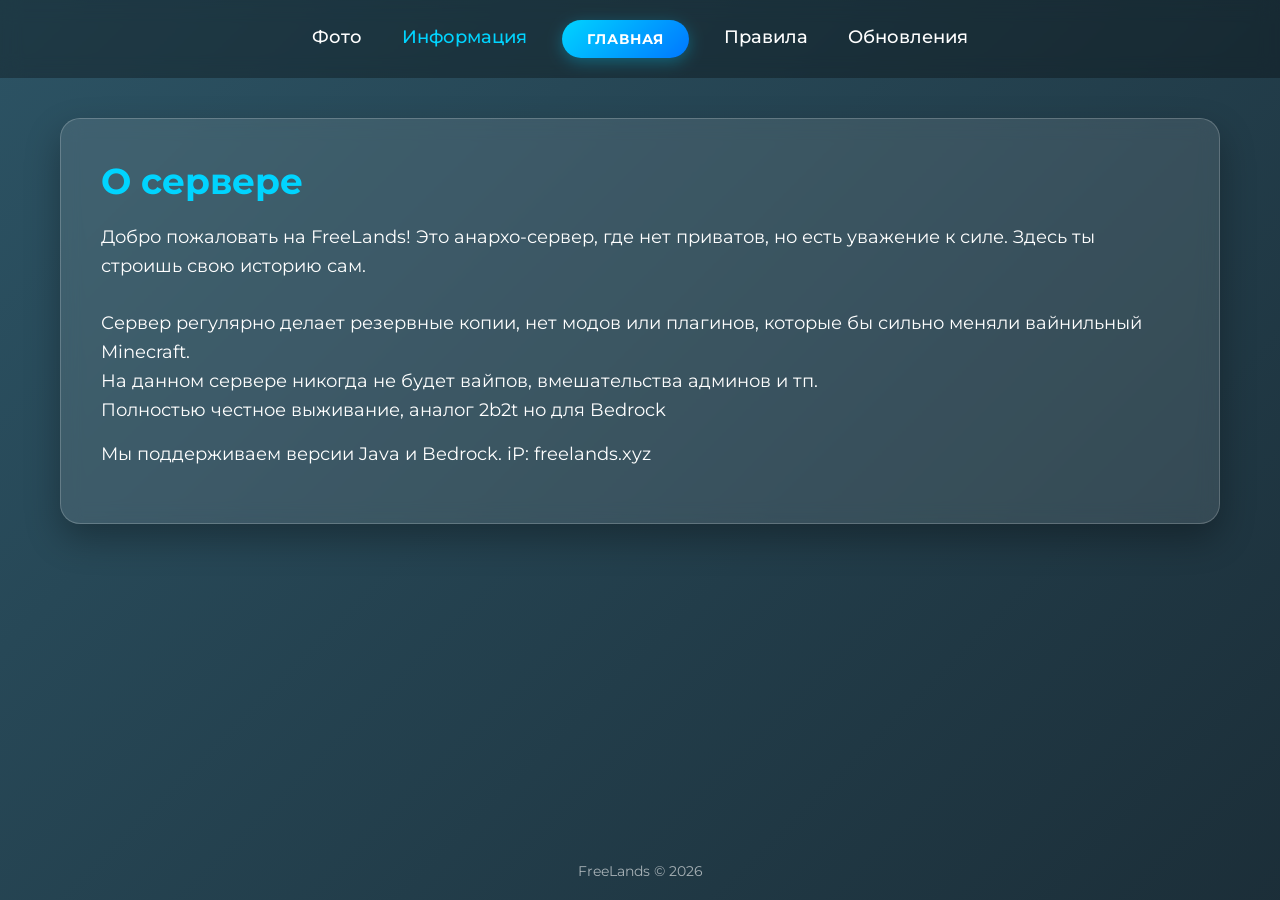
==== info.html @ 564b0689 "Add files via upload" ====
<!DOCTYPE html>
<html lang="ru">
<head>
    <meta charset="UTF-8">
    <title>Информация | FreeLands</title>
    <link rel="stylesheet" href="slaidi.css">
    <link href="https://fonts.googleapis.com/css2?family=Montserrat:wght@300;500;700&display=swap" rel="stylesheet">
</head>
<body>

<header>
    <nav>
        <a href="photo.html">Фото</a>
        <a href="info.html" class="active">Информация</a>
        <a href="index.html" class="home-btn">ГЛАВНАЯ</a>
        <a href="rules.html">Правила</a>
        <a href="update.html">Обновления</a>
    </nav>
</header>

<main>
    <div class="content-box">
        <h1>О сервере</h1>
        <p>
            Добро пожаловать на FreeLands! Это анархо-сервер, где нет приватов, 
            но есть уважение к силе. Здесь ты строишь свою историю сам.<br><br>
            Сервер регулярно делает резервные копии, нет модов или плагинов, которые бы сильно меняли вайнильный Minecraft. <br>
            На данном сервере никогда не будет вайпов, вмешательства админов и тп. <br>
            Полностью честное выживание, аналог 2b2t но для Bedrock
        </p>
        <p>
            Мы поддерживаем версии Java и Bedrock.
            iP: freelands.xyz
        </p>
    </div>
</main>

<footer>FreeLands © 2026</footer>

</body>
</html>
---- slaidi.css ----
/* === ОБНУЛЕНИЕ И БАЗА === */
* {
    margin: 0;
    padding: 0;
    box-sizing: border-box;
}

body {
    font-family: 'Montserrat', sans-serif;
    color: #fff;
    /* Анимированный градиентный фон */
    background: linear-gradient(-45deg, #16222A, #3A6073, #16222A, #2C5364);
    background-size: 400% 400%;
    animation: gradientBG 15s ease infinite;
    min-height: 100vh; /* Чтобы фон был на весь экран */
    display: flex;
    flex-direction: column;
}

/* Анимация фона */
@keyframes gradientBG {
    0% { background-position: 0% 50%; }
    50% { background-position: 100% 50%; }
    100% { background-position: 0% 50%; }
}

/* === НАВИГАЦИЯ (МЕНЮ) === */
header {
    padding: 20px 40px;
    background: rgba(0, 0, 0, 0.3); /* Полупрозрачная полоска */
    backdrop-filter: blur(10px);
    display: flex;
    justify-content: center; /* Меню по центру */
    align-items: center;
    position: sticky;
    top: 0;
    z-index: 100;
}

nav a {
    color: #fff;
    text-decoration: none;
    margin: 0 20px;
    font-size: 18px;
    font-weight: 500;
    padding-bottom: 5px;
    position: relative;
    transition: 0.3s;
}

nav a:hover, nav a.active {
    color: #00d4ff;
}

/* Полоска под ссылкой при наведении */
nav a::after {
    content: '';
    position: absolute;
    width: 0;
    height: 2px;
    bottom: 0;
    left: 0;
    background-color: #00d4ff;
    transition: width 0.3s;
}
nav a:hover::after {
    width: 100%;
}

/* === ОСНОВНОЙ КОНТЕЙНЕР === */
main {
    flex: 1; /* Растягивает контент, прижимая футер вниз */
    max-width: 1200px;
    margin: 40px auto;
    padding: 0 20px;
    width: 100%;
}

/* === СТИЛЬ ДЛЯ ТЕКСТОВЫХ СТРАНИЦ (СТЕКЛО) === */
.content-box {
    background: rgba(255, 255, 255, 0.1); /* Прозрачный белый */
    backdrop-filter: blur(10px); /* Размытие фона под блоком */
    border-radius: 20px;
    padding: 40px;
    border: 1px solid rgba(255, 255, 255, 0.2);
    box-shadow: 0 15px 35px rgba(0, 0, 0, 0.3);
    animation: fadeIn 0.8s ease;
}

.content-box h1 {
    font-size: 36px;
    margin-bottom: 20px;
    color: #00d4ff;
}

.content-box p {
    font-size: 18px;
    line-height: 1.6;
    margin-bottom: 15px;
}

/* === ГАЛЕРЕЯ (ФОТО) === */
.gallery-grid {
    display: grid;
    /* АВТОМАТИЧЕСКАЯ сетка: фото не будут огромными */
    /* Плитки будут минимум 200px, и заполнят ряд */
    grid-template-columns: repeat(auto-fill, minmax(200px, 1fr));
    gap: 15px;
}

.thumb {
    width: 100%;
    height: 200px; /* Фиксированная высота для аккуратности */
    object-fit: cover; /* Обрезка лишнего, чтобы не плющило */
    border-radius: 12px;
    cursor: pointer;
    transition: transform 0.3s, box-shadow 0.3s;
    background: rgba(0,0,0,0.2); /* Заглушка пока грузится */
}

.thumb:hover {
    transform: scale(1.05);
    box-shadow: 0 10px 20px rgba(0,0,0,0.4);
    z-index: 10;
}

/* === LIGHTBOX (ПРОСМОТР НА ВЕСЬ ЭКРАН) === */
.lightbox {
    position: fixed;
    inset: 0;
    background: rgba(0, 0, 0, 0.9);
    display: none; /* Скрыто по умолчанию */
    justify-content: center;
    align-items: center;
    z-index: 1000;
    opacity: 0;
    transition: opacity 0.3s;
}

.lightbox.active {
    display: flex;
    opacity: 1;
}

.lightbox-img {
    max-width: 90%;
    max-height: 85vh;
    border-radius: 5px;
    box-shadow: 0 0 30px rgba(0,0,0,0.5);
}

.lb-btn {
    position: absolute;
    top: 50%;
    transform: translateY(-50%);
    background: none;
    border: none;
    color: white;
    font-size: 40px;
    cursor: pointer;
    padding: 20px;
    transition: 0.2s;
}

.lb-btn:hover { color: #00d4ff; transform: translateY(-50%) scale(1.2); }
.left { left: 20px; }
.right { right: 20px; }
.close { 
    position: absolute; 
    top: 20px; 
    right: 30px; 
    font-size: 40px; 
    cursor: pointer; 
    color: #fff;
}

/* Анимация появления */
@keyframes fadeIn {
    from { opacity: 0; transform: translateY(20px); }
    to { opacity: 1; transform: translateY(0); }
}

/* Футер */
footer {
    text-align: center;
    padding: 20px;
    font-size: 14px;
    opacity: 0.6;
}








/* Стили для контейнера навигации, чтобы всё было в одну линию */
nav {
    display: flex;
    align-items: center; /* Центрирует всё по вертикали */
}

/* Стили конкретно для центральной кнопки */
.home-btn {
    background: linear-gradient(135deg, #00d4ff, #0077ff);
    padding: 10px 25px !important; /* Увеличиваем внутренние отступы */
    border-radius: 25px; /* Скругляем углы */
    font-weight: 700 !important;
    text-transform: uppercase;
    font-size: 14px;
    letter-spacing: 1px;
    box-shadow: 0 4px 15px rgba(0, 212, 255, 0.3);
    transition: 0.3s all ease !important;
    border: none;
    margin: 0 15px; /* Отступы по бокам */
}

/* Эффект при наведении на кнопку */
.home-btn:hover {
    transform: translateY(-2px);
    box-shadow: 0 6px 20px rgba(0, 212, 255, 0.5);
    background: linear-gradient(135deg, #1ae3ff, #3390ff);
    color: #fff !important;
}

/* Убираем нижнюю полоску при наведении (которая есть у других ссылок) */
.home-btn::after {
    display: none !important;
}
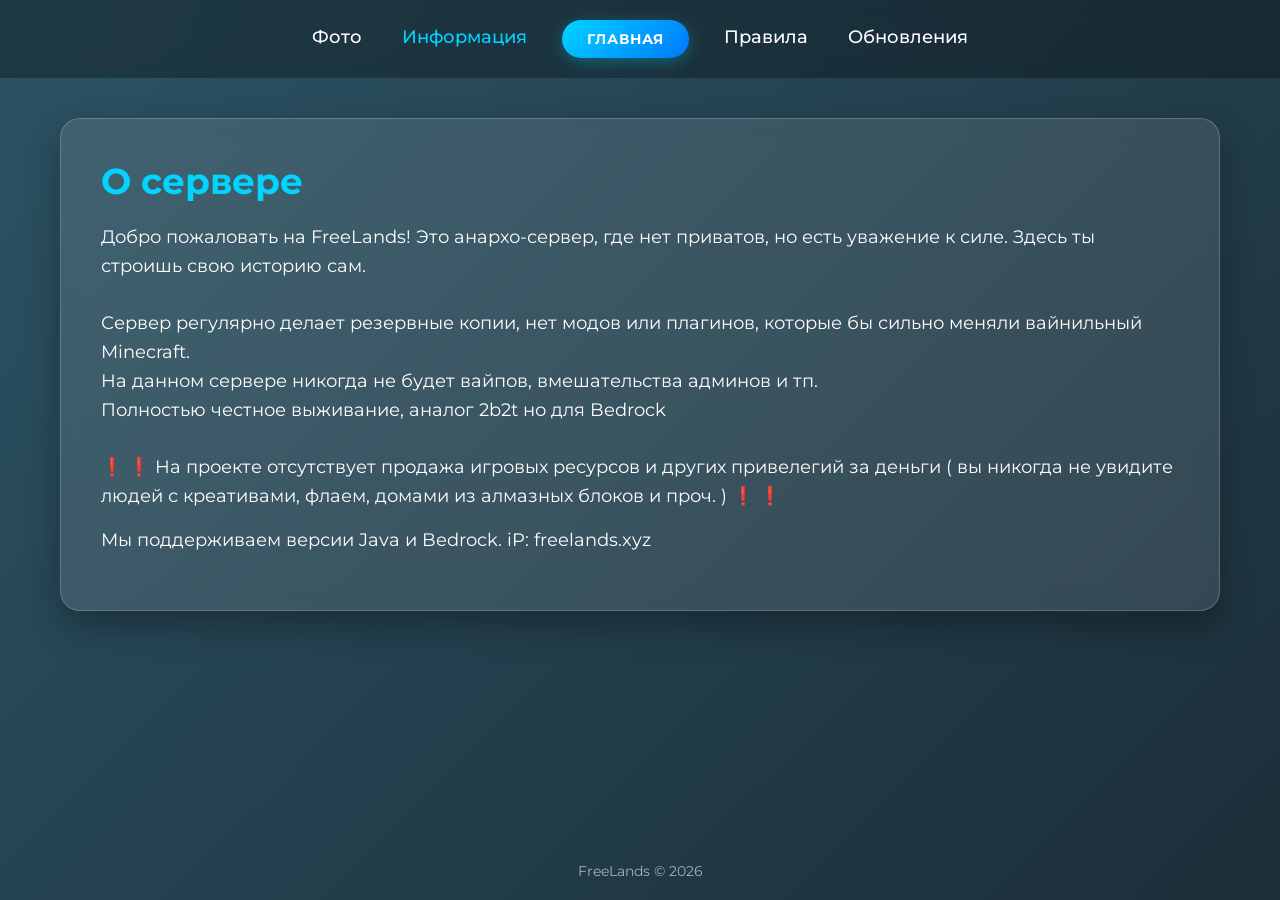
==== commit 42b47ad9: "Update info.html" ====
--- a/info.html
+++ b/info.html
@@ -26,7 +26,11 @@
             но есть уважение к силе. Здесь ты строишь свою историю сам.<br><br>
             Сервер регулярно делает резервные копии, нет модов или плагинов, которые бы сильно меняли вайнильный Minecraft. <br>
             На данном сервере никогда не будет вайпов, вмешательства админов и тп. <br>
-            Полностью честное выживание, аналог 2b2t но для Bedrock
+            Полностью честное выживание, аналог 2b2t но для Bedrock<br><br>
+
+            ❗️ ❗️ На проекте отсутствует продажа игровых ресурсов и других привелегий за деньги 
+            ( вы никогда не увидите людей с креативами, флаем, домами из алмазных блоков и проч. ) ❗️ ❗️ 
+
         </p>
         <p>
             Мы поддерживаем версии Java и Bedrock.
@@ -38,4 +42,5 @@
 <footer>FreeLands © 2026</footer>
 
 </body>
-</html>+
+</html>
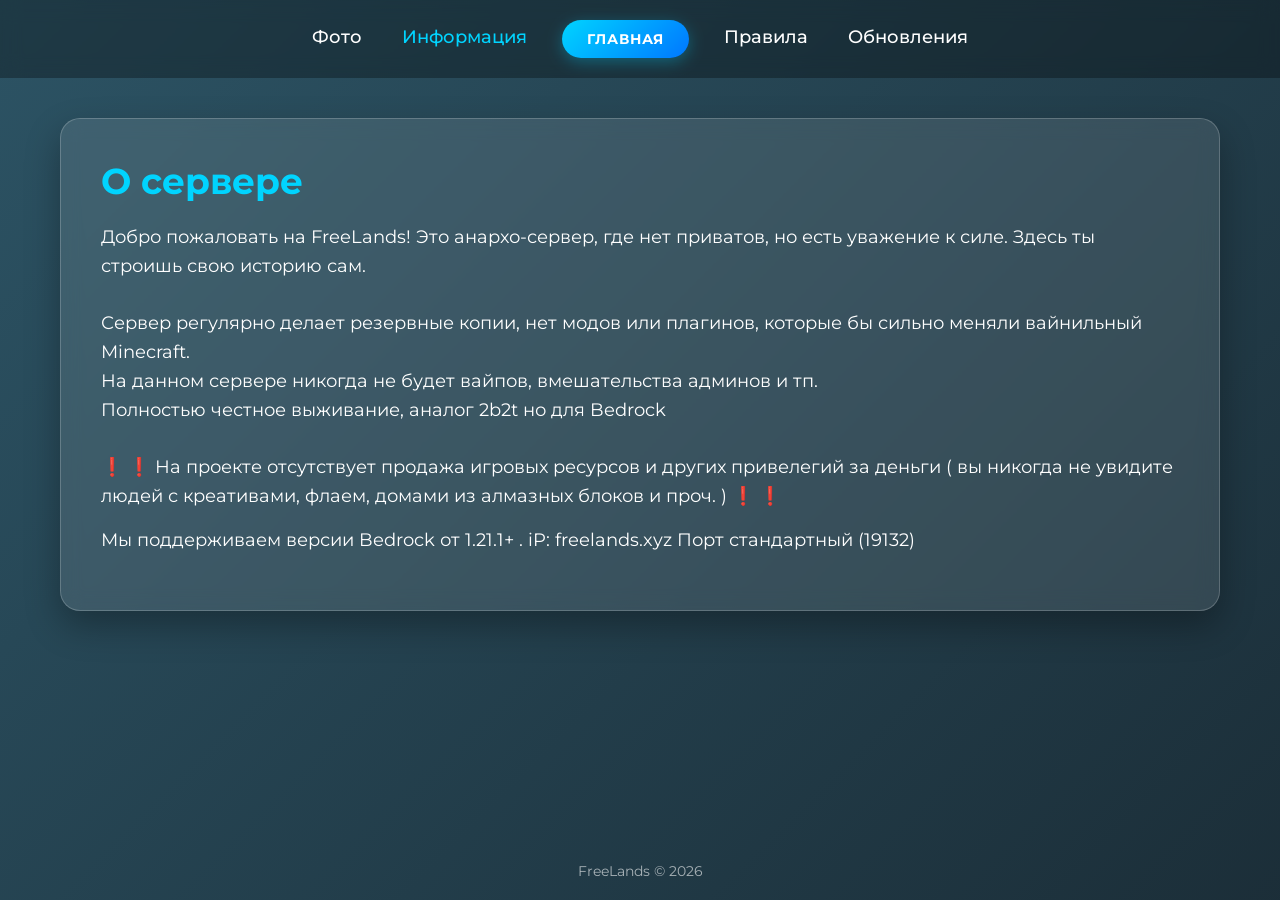
==== commit 5e2a29b6: "Update info.html" ====
--- a/info.html
+++ b/info.html
@@ -5,6 +5,11 @@
     <title>Информация | FreeLands</title>
     <link rel="stylesheet" href="slaidi.css">
     <link href="https://fonts.googleapis.com/css2?family=Montserrat:wght@300;500;700&display=swap" rel="stylesheet">
+
+    <link rel="apple-touch-icon" sizes="180x180" href="images/apple-touch-icon.png">
+    <link rel="icon" type="image/png" sizes="32x32" href="images/favicon-32x32.png">
+    <link rel="icon" type="image/png" sizes="16x16" href="images/favicon-16x16.png">
+    <link rel="manifest" href="images/site.webmanifest">
 </head>
 <body>
 
@@ -33,8 +38,8 @@
 
         </p>
         <p>
-            Мы поддерживаем версии Java и Bedrock.
-            iP: freelands.xyz
+            Мы поддерживаем версии Bedrock от 1.21.1+ .
+            iP: freelands.xyz      Порт стандартный (19132)
         </p>
     </div>
 </main>
@@ -44,3 +49,5 @@
 </body>
 
 </html>
+
+
